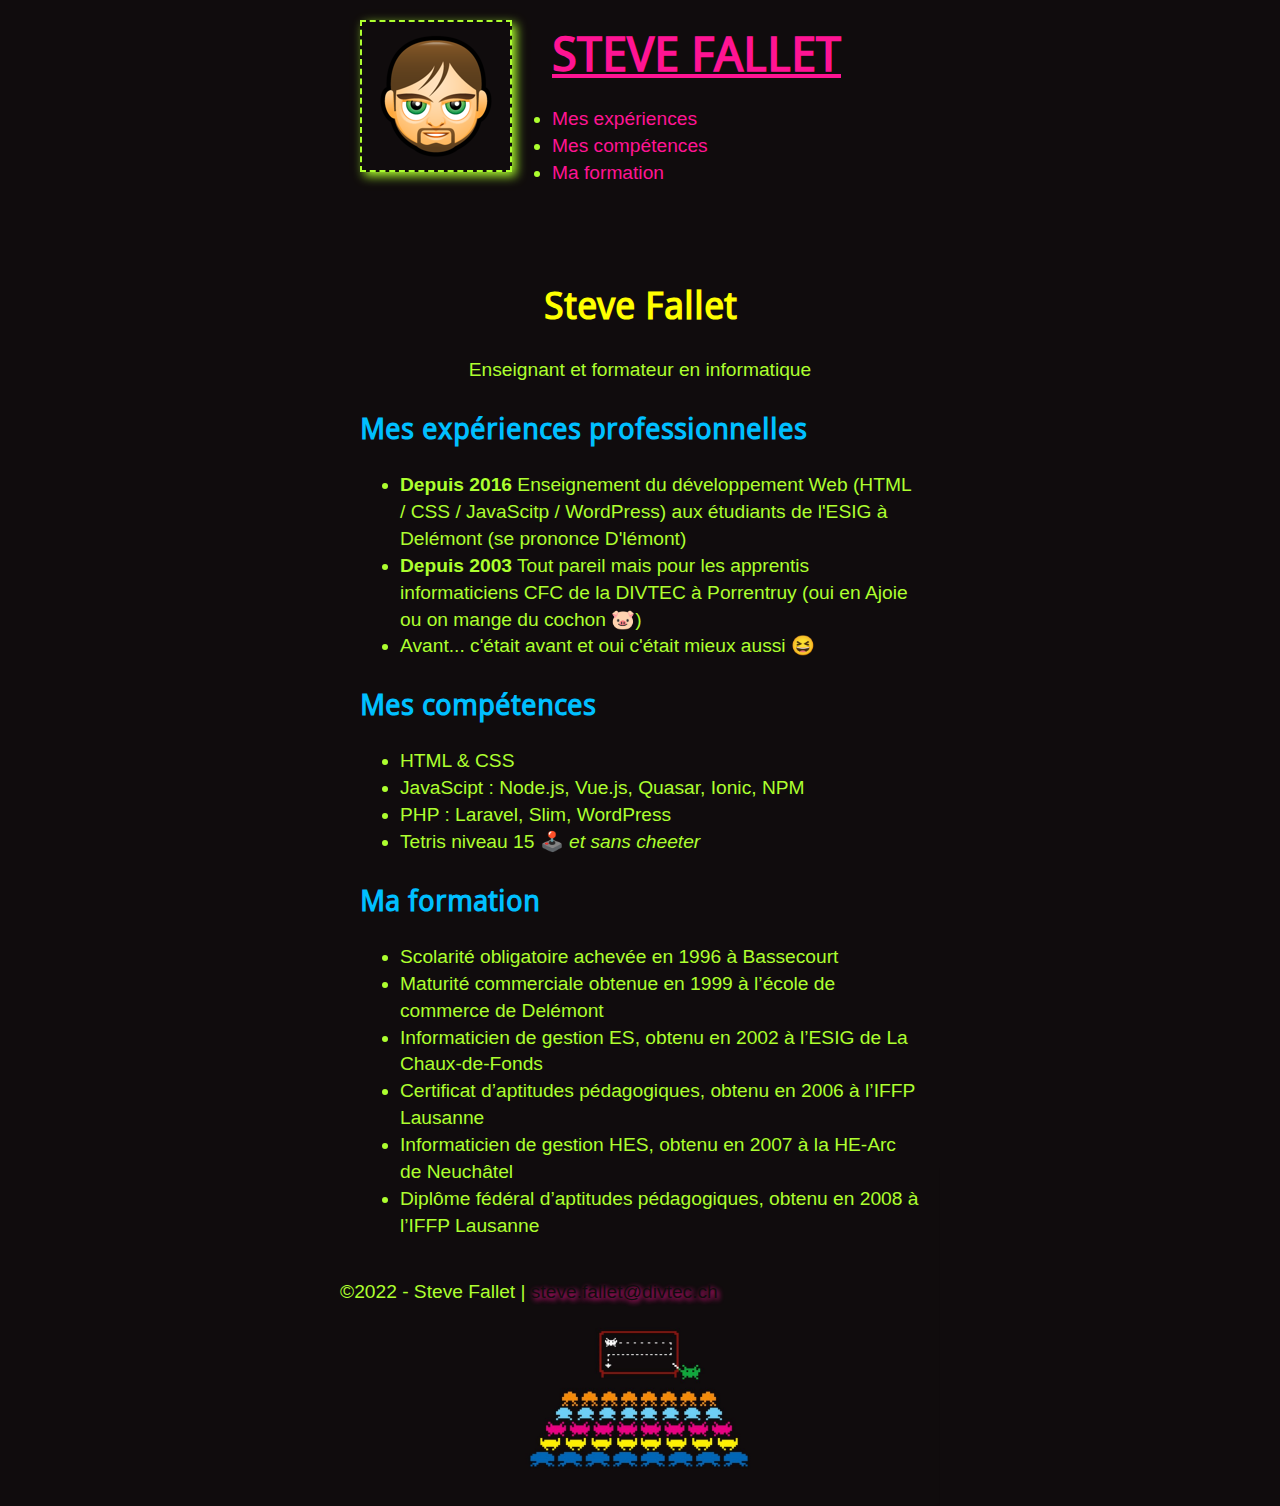
==== index.html @ e5296e8a "Initialize steve-fallet-cv-02" ====
<!DOCTYPE html>
<html lang="fr">
<head>
    <!-- Jeu de caractères utilisé pour l'encodage du fichier HTML -->
    <meta charset="UTF-8">
    <!-- Viewport -->
    <meta name="viewport" content="width=device-width, initial-scale=1.0">
    <!-- Titre de la page -->
    <title>Steve Fallet | Curriculum vitæ</title>
    <!-- Auteur -->
    <meta name="author" content="Steve Fallet">
    <!-- Description de la page -->
    <meta name="description" content="Le CV de Steve Fallet enseignant en informatique">
    <!-- Favicon -->
    <link rel="icon" type="image/png" href="favicon.ico" />
    <!-- CSS -->
    <link rel="stylesheet" href="css/normalize.css">
    <link rel="stylesheet" href="css/main.css">
</head>
<body>
<header>
    <a class="logo" href="img/steve-fallet-avatar.png">
        <img src="img/steve-fallet-avatar.png" alt="Avatar de Steve Fallet">
        Steve Fallet
    </a>

    <nav>
        <ul class="menu">
            <li>
                <a href="#expe">Mes expériences</a>
            </li>
            <li>
                <a href="#comp">Mes compétences</a>
            </li>
            <li>
                <a href="#formation">Ma formation</a>
            </li>
        </ul>
    </nav>
</header>
<main>
    <h1 id="top">Steve Fallet</h1>
    <p>Enseignant et formateur en informatique</p>

    <h2 id="expe">Mes expériences professionnelles</h2>

    <ul>
        <li><strong>Depuis 2016</strong> Enseignement du développement Web (HTML / CSS / JavaScitp / WordPress) aux étudiants de l'ESIG à Delémont (se prononce D'lémont)</li>
        <li><strong>Depuis 2003</strong> Tout pareil mais pour les apprentis informaticiens CFC de la DIVTEC à Porrentruy (oui en Ajoie ou on mange du cochon 🐷)  </li>
        <li>Avant... c'était avant et oui c'était mieux aussi 😆</li>
    </ul>

    <h2 id="comp">Mes compétences</h2>

    <ul>
        <li>HTML & CSS</li>
        <li>JavaScipt : Node.js, Vue.js, Quasar, Ionic, NPM</li>
        <li>PHP : Laravel, Slim, WordPress</li>
        <li>Tetris niveau 15 🕹️ <em>et sans cheeter</em></li>
    </ul>

    <h2 id="formation">Ma formation</h2>
    <ul>
        <li>Scolarité obligatoire achevée en 1996 à Bassecourt</li>
        <li>Maturité commerciale obtenue en 1999 à l’école de commerce de
            Delémont</li>
        <li>Informaticien de gestion ES, obtenu en 2002 à l’ESIG de La
            Chaux-de-Fonds</li>
        <li>Certificat d’aptitudes pédagogiques, obtenu en 2006 à l’IFFP
            Lausanne</li>
        <li>Informaticien de gestion HES, obtenu en 2007 à la HE-Arc de
            Neuchâtel</li>
        <li>Diplôme fédéral d’aptitudes pédagogiques, obtenu en 2008 à l’IFFP
            Lausanne</li>
    </ul>
</main>
<footer>
    &copy;2022 - Steve Fallet | <a href="mailto:steve.fallet@divtec.ch">steve.fallet@divtec.ch</a>
</footer>
</body>
</html>
---- css/main.css ----
@font-face
{
    font-family: 'droid_sansregular';
    src: url('../fonts/DroidSans-webfont.eot');
    src: url('../fonts/DroidSans-webfont.eot?#iefix') format('embedded-opentype'),
         url('../fonts/DroidSans-webfont.woff') format('woff'),
         url('../fonts/DroidSans-webfont.ttf') format('truetype'),
         url('../fonts/DroidSans-webfont.svg#droid_sansregular') format('svg');
    font-weight: normal;
    font-style: normal;
}

* {
    box-sizing: border-box;
}

body {
    font-family: Arial, sans-serif;
    font-weight: 400;
    font-size: 1.2rem;
    line-height: 1.4;
    color: greenyellow;
    background-color: #100c0d;
    background-image: url('../img/space-invaders.jpg');
    background-position: bottom;
    background-repeat: no-repeat;
    background-size: 600px;
    max-width: 600px;
    margin: 0 auto;
    padding-bottom: 200px;
}

img {
    max-width: 100%;
    height: auto;
    width: auto;
}

a {
    color: deeppink;
    text-decoration: none;
}

a:hover {
    color: darkmagenta;
}

h1, h2, .logo
{
    font-family: 'droid_sansregular', 'Arial', sans-serif;
}

h1 {
    color: yellow;
    font-size: 2em;
}

h1, h1 + p
{
    text-align: center;
}

h2 {
    color: deepskyblue;
}

header {
    padding: 20px;
}

header .logo {
    font-size: 3rem;
    font-weight: bold;
    text-decoration: underline;
    text-transform: uppercase;
}

header .logo img
{
    float: left;
    border: 2px dashed greenyellow;
    padding: 10px;
    margin-right: 40px;
    margin-bottom: 60px;
    box-shadow: 4px 4px 10px greenyellow;
}

main {
    clear: both;
    padding: 20px;
}

footer a {
    color: #100c0d;
    text-shadow: 2px 2px 5px deeppink;
}

footer a:hover {
    color: deeppink;
    text-shadow: 1px 1px 5px deeppink;
}
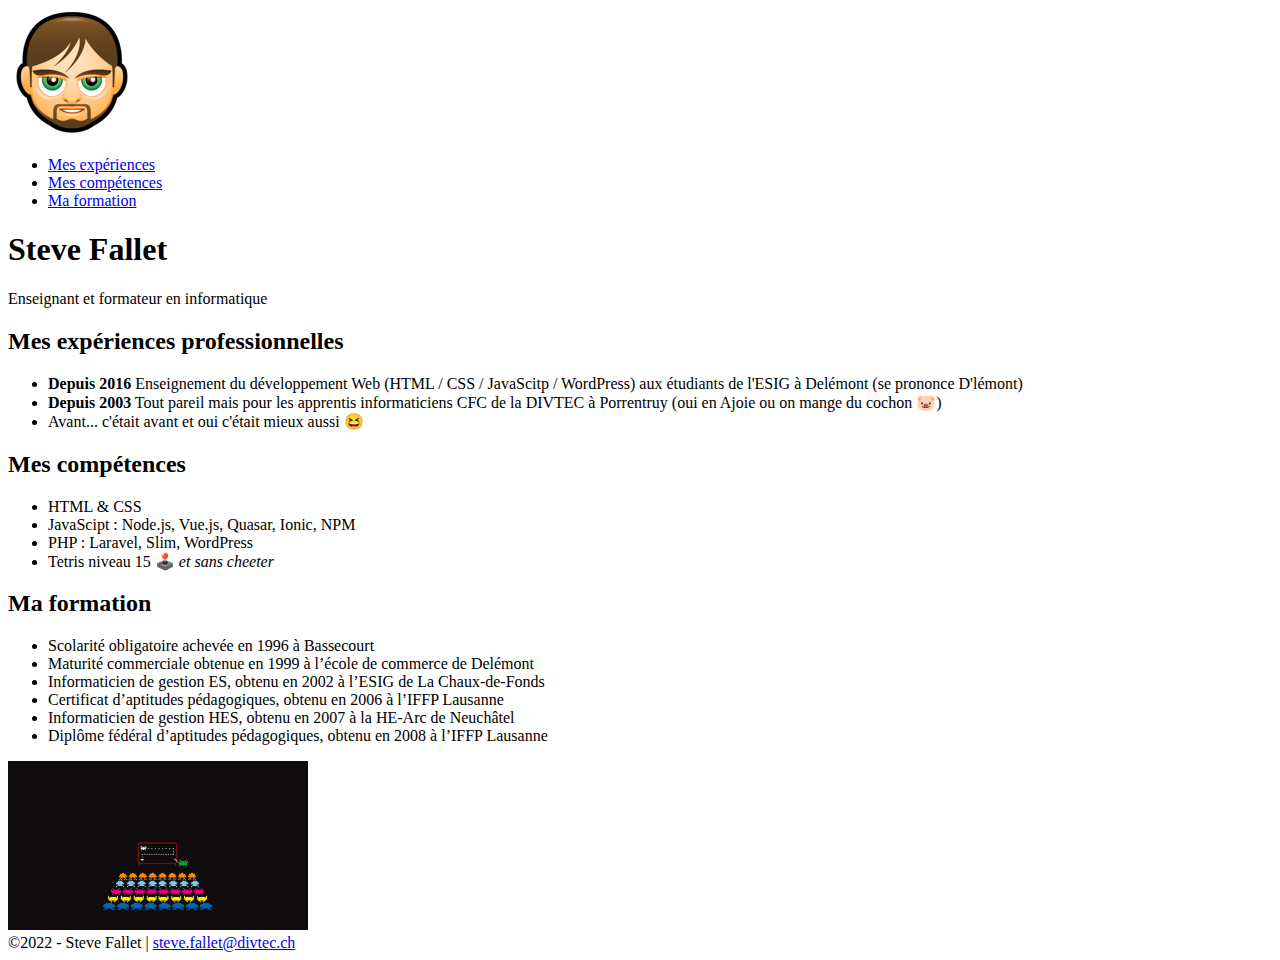
==== commit d1fa2ed1: "Initialize steve-fallet-cv-01" ====
--- a/index.html
+++ b/index.html
@@ -13,15 +13,11 @@
     <meta name="description" content="Le CV de Steve Fallet enseignant en informatique">
     <!-- Favicon -->
     <link rel="icon" type="image/png" href="favicon.ico" />
-    <!-- CSS -->
-    <link rel="stylesheet" href="css/normalize.css">
-    <link rel="stylesheet" href="css/main.css">
 </head>
 <body>
 <header>
     <a class="logo" href="img/steve-fallet-avatar.png">
         <img src="img/steve-fallet-avatar.png" alt="Avatar de Steve Fallet">
-        Steve Fallet
     </a>
 
     <nav>
@@ -33,7 +29,7 @@
                 <a href="#comp">Mes compétences</a>
             </li>
             <li>
-                <a href="#formation">Ma formation</a>
+                <a href="#comp">Ma formation</a>
             </li>
         </ul>
     </nav>
@@ -73,6 +69,7 @@
         <li>Diplôme fédéral d’aptitudes pédagogiques, obtenu en 2008 à l’IFFP
             Lausanne</li>
     </ul>
+    <img src="img/space-invaders.jpg" alt="Space Invaders la base !" width="300">
 </main>
 <footer>
     &copy;2022 - Steve Fallet | <a href="mailto:steve.fallet@divtec.ch">steve.fallet@divtec.ch</a>
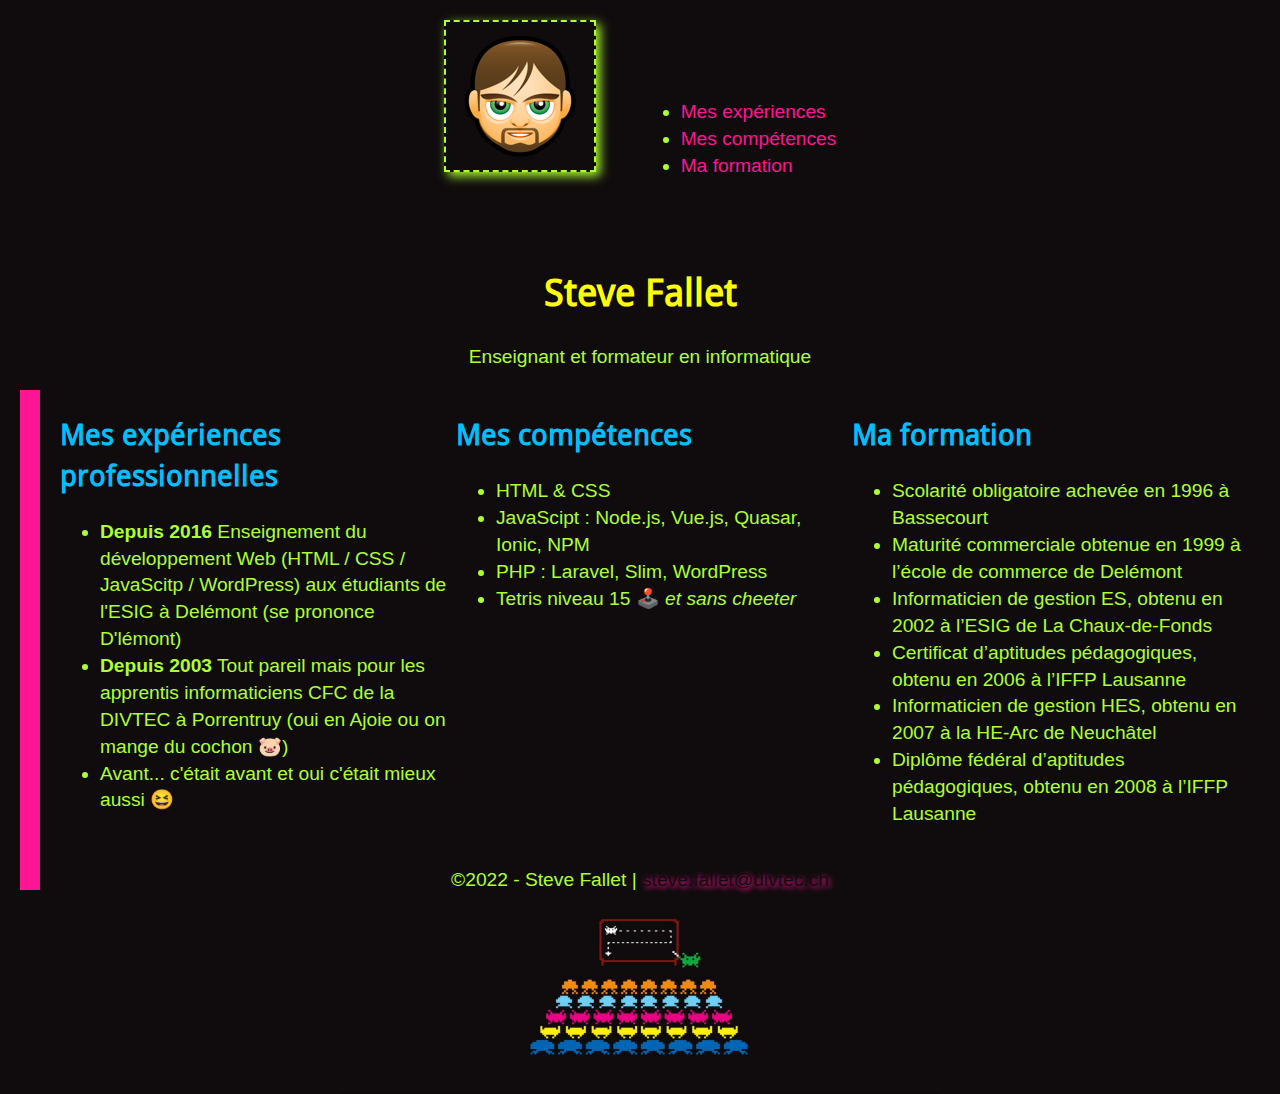
==== commit 084b5a68: "Initialize steve-fallet-cv-04" ====
--- a/index.html
+++ b/index.html
@@ -13,6 +13,10 @@
     <meta name="description" content="Le CV de Steve Fallet enseignant en informatique">
     <!-- Favicon -->
     <link rel="icon" type="image/png" href="favicon.ico" />
+    <!-- CSS -->
+    <link rel="stylesheet" href="css/normalize.css">
+    <link rel="stylesheet" href="css/main.css">
+    <link rel="stylesheet" href="css/responsive.css">
 </head>
 <body>
 <header>
@@ -29,7 +33,7 @@
                 <a href="#comp">Mes compétences</a>
             </li>
             <li>
-                <a href="#comp">Ma formation</a>
+                <a href="#formation">Ma formation</a>
             </li>
         </ul>
     </nav>
@@ -37,39 +41,44 @@
 <main>
     <h1 id="top">Steve Fallet</h1>
     <p>Enseignant et formateur en informatique</p>
+    <div class="liseret"></div>
+    <div class="cols">
+        <section>
+            <h2 id="expe">Mes expériences professionnelles</h2>
 
-    <h2 id="expe">Mes expériences professionnelles</h2>
+            <ul>
+                <li><strong>Depuis 2016</strong> Enseignement du développement Web (HTML / CSS / JavaScitp / WordPress) aux étudiants de l'ESIG à Delémont (se prononce D'lémont)</li>
+                <li><strong>Depuis 2003</strong> Tout pareil mais pour les apprentis informaticiens CFC de la DIVTEC à Porrentruy (oui en Ajoie ou on mange du cochon 🐷)  </li>
+                <li>Avant... c'était avant et oui c'était mieux aussi 😆</li>
+            </ul>
+        </section>
+        <section>
+            <h2 id="comp">Mes compétences</h2>
 
-    <ul>
-        <li><strong>Depuis 2016</strong> Enseignement du développement Web (HTML / CSS / JavaScitp / WordPress) aux étudiants de l'ESIG à Delémont (se prononce D'lémont)</li>
-        <li><strong>Depuis 2003</strong> Tout pareil mais pour les apprentis informaticiens CFC de la DIVTEC à Porrentruy (oui en Ajoie ou on mange du cochon 🐷)  </li>
-        <li>Avant... c'était avant et oui c'était mieux aussi 😆</li>
-    </ul>
-
-    <h2 id="comp">Mes compétences</h2>
-
-    <ul>
-        <li>HTML & CSS</li>
-        <li>JavaScipt : Node.js, Vue.js, Quasar, Ionic, NPM</li>
-        <li>PHP : Laravel, Slim, WordPress</li>
-        <li>Tetris niveau 15 🕹️ <em>et sans cheeter</em></li>
-    </ul>
-
-    <h2 id="formation">Ma formation</h2>
-    <ul>
-        <li>Scolarité obligatoire achevée en 1996 à Bassecourt</li>
-        <li>Maturité commerciale obtenue en 1999 à l’école de commerce de
-            Delémont</li>
-        <li>Informaticien de gestion ES, obtenu en 2002 à l’ESIG de La
-            Chaux-de-Fonds</li>
-        <li>Certificat d’aptitudes pédagogiques, obtenu en 2006 à l’IFFP
-            Lausanne</li>
-        <li>Informaticien de gestion HES, obtenu en 2007 à la HE-Arc de
-            Neuchâtel</li>
-        <li>Diplôme fédéral d’aptitudes pédagogiques, obtenu en 2008 à l’IFFP
-            Lausanne</li>
-    </ul>
-    <img src="img/space-invaders.jpg" alt="Space Invaders la base !" width="300">
+            <ul>
+                <li>HTML & CSS</li>
+                <li>JavaScipt : Node.js, Vue.js, Quasar, Ionic, NPM</li>
+                <li>PHP : Laravel, Slim, WordPress</li>
+                <li>Tetris niveau 15 🕹️ <em>et sans cheeter</em></li>
+            </ul>
+        </section>
+        <section>
+        <h2 id="formation">Ma formation</h2>
+            <ul>
+                <li>Scolarité obligatoire achevée en 1996 à Bassecourt</li>
+                <li>Maturité commerciale obtenue en 1999 à l’école de commerce de
+                    Delémont</li>
+                <li>Informaticien de gestion ES, obtenu en 2002 à l’ESIG de La
+                    Chaux-de-Fonds</li>
+                <li>Certificat d’aptitudes pédagogiques, obtenu en 2006 à l’IFFP
+                    Lausanne</li>
+                <li>Informaticien de gestion HES, obtenu en 2007 à la HE-Arc de
+                    Neuchâtel</li>
+                <li>Diplôme fédéral d’aptitudes pédagogiques, obtenu en 2008 à l’IFFP
+                    Lausanne</li>
+            </ul>
+        </section>
+    </div>
 </main>
 <footer>
     &copy;2022 - Steve Fallet | <a href="mailto:steve.fallet@divtec.ch">steve.fallet@divtec.ch</a>
--- a/css/main.css
+++ b/css/main.css
@@ -0,0 +1,103 @@
+@font-face
+{
+    font-family: 'droid_sansregular';
+    src: url('../fonts/DroidSans-webfont.eot');
+    src: url('../fonts/DroidSans-webfont.eot?#iefix') format('embedded-opentype'),
+         url('../fonts/DroidSans-webfont.woff') format('woff'),
+         url('../fonts/DroidSans-webfont.ttf') format('truetype'),
+         url('../fonts/DroidSans-webfont.svg#droid_sansregular') format('svg');
+    font-weight: normal;
+    font-style: normal;
+}
+
+* {
+    box-sizing: border-box;
+}
+
+body {
+    font-family: Arial, sans-serif;
+    font-weight: 400;
+    font-size: 1.2rem;
+    line-height: 1.4;
+    color: greenyellow;
+    background-color: #100c0d;
+    background-image: url('../img/space-invaders.jpg');
+    background-position: bottom;
+    background-repeat: no-repeat;
+    background-size: 600px;
+    padding-bottom: 200px;
+}
+
+img {
+    max-width: 100%;
+    height: auto;
+    width: auto;
+}
+
+a {
+    color: deeppink;
+    text-decoration: none;
+}
+
+a:hover {
+    color: darkmagenta;
+}
+
+h1, h2, .logo
+{
+    font-family: 'droid_sansregular', 'Arial', sans-serif;
+}
+
+h1 {
+    color: yellow;
+    font-size: 2em;
+}
+
+h1, h1 + p
+{
+    text-align: center;
+}
+
+h2 {
+    color: deepskyblue;
+}
+
+header {
+    padding: 20px;
+    text-align: center;
+}
+
+header .logo img {
+    border: 2px dashed greenyellow;
+    padding: 10px;
+    margin-right: 40px;
+    box-shadow: 4px 4px 10px greenyellow;
+}
+
+header nav {
+    display: inline-block;
+    text-align: left;
+}
+
+main {
+    clear: both;
+    padding: 20px;
+}
+
+main .liseret {
+   display: none;
+}
+
+footer {
+    text-align: center;
+}
+
+footer a {
+    color: #100c0d;
+    text-shadow: 2px 2px 5px deeppink;
+}
+
+footer a:hover {
+    color: deeppink;
+    text-shadow: 1px 1px 5px deeppink;
+}
--- a/css/responsive.css
+++ b/css/responsive.css
@@ -0,0 +1,29 @@
+/* Pour les écrans >= 660px */
+@media screen and (min-width: 660px) {
+    /* On affiche le liseret */
+    main .liseret {
+        display: block;
+        position: absolute;
+        background-color: deeppink;
+        width: 20px;
+        height: 500px;
+    }
+
+    /* Ajout de flex pour affichage en colonnes */
+    main .cols {
+        margin-left: 40px;
+        display: flex;
+        flex-wrap: wrap;
+    }
+    /* Contenu sur 2 colonnes */
+    main .cols section {
+       flex-basis: 50%;
+    }
+}
+/* Pour les Ã©écrans >= 910px */
+@media screen and (min-width: 910px) {
+    /* Contenu sur 2 colonnes */
+    main .cols section {
+        flex-basis: 33%;
+    }
+}
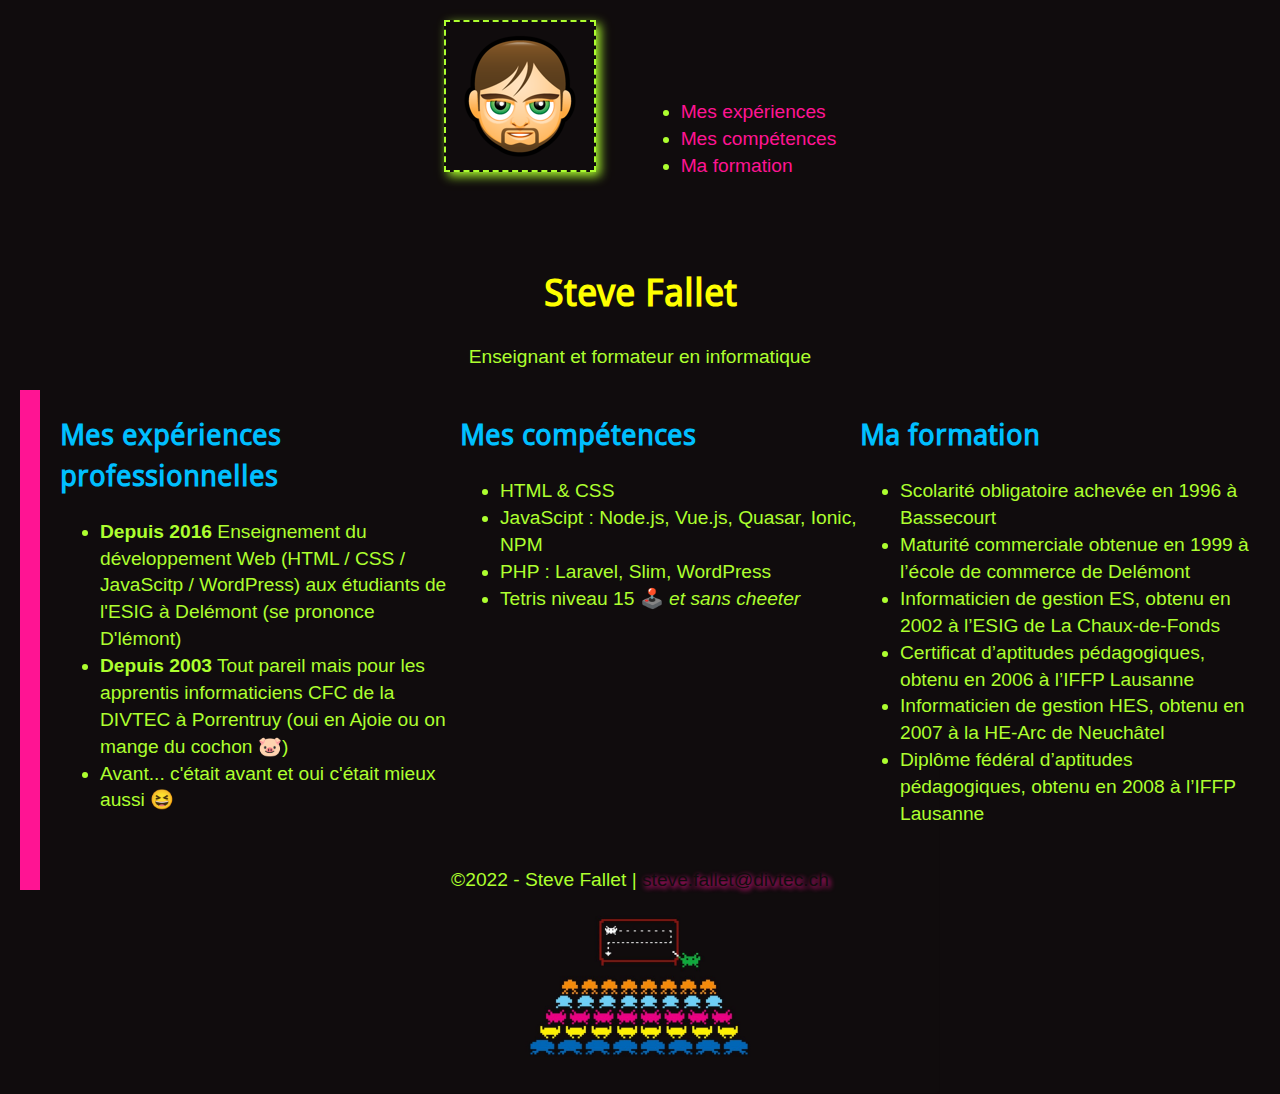
==== commit d422baa7: "Initialize steve-fallet-cv-03" ====
--- a/index.html
+++ b/index.html
@@ -16,7 +16,6 @@
     <!-- CSS -->
     <link rel="stylesheet" href="css/normalize.css">
     <link rel="stylesheet" href="css/main.css">
-    <link rel="stylesheet" href="css/responsive.css">
 </head>
 <body>
 <header>
@@ -63,7 +62,7 @@
             </ul>
         </section>
         <section>
-        <h2 id="formation">Ma formation</h2>
+            <h2 id="formation">Ma formation</h2>
             <ul>
                 <li>Scolarité obligatoire achevée en 1996 à Bassecourt</li>
                 <li>Maturité commerciale obtenue en 1999 à l’école de commerce de
--- a/css/main.css
+++ b/css/main.css
@@ -85,7 +85,20 @@
 }
 
 main .liseret {
-   display: none;
+    position: absolute;
+    background-color: deeppink;
+    width: 20px;
+    height: 500px;
+}
+
+main .cols {
+    margin-left: 40px;
+    display: flex;
+    flex-wrap: wrap;
+}
+
+main .cols section {
+    flex: 1;
 }
 
 footer {
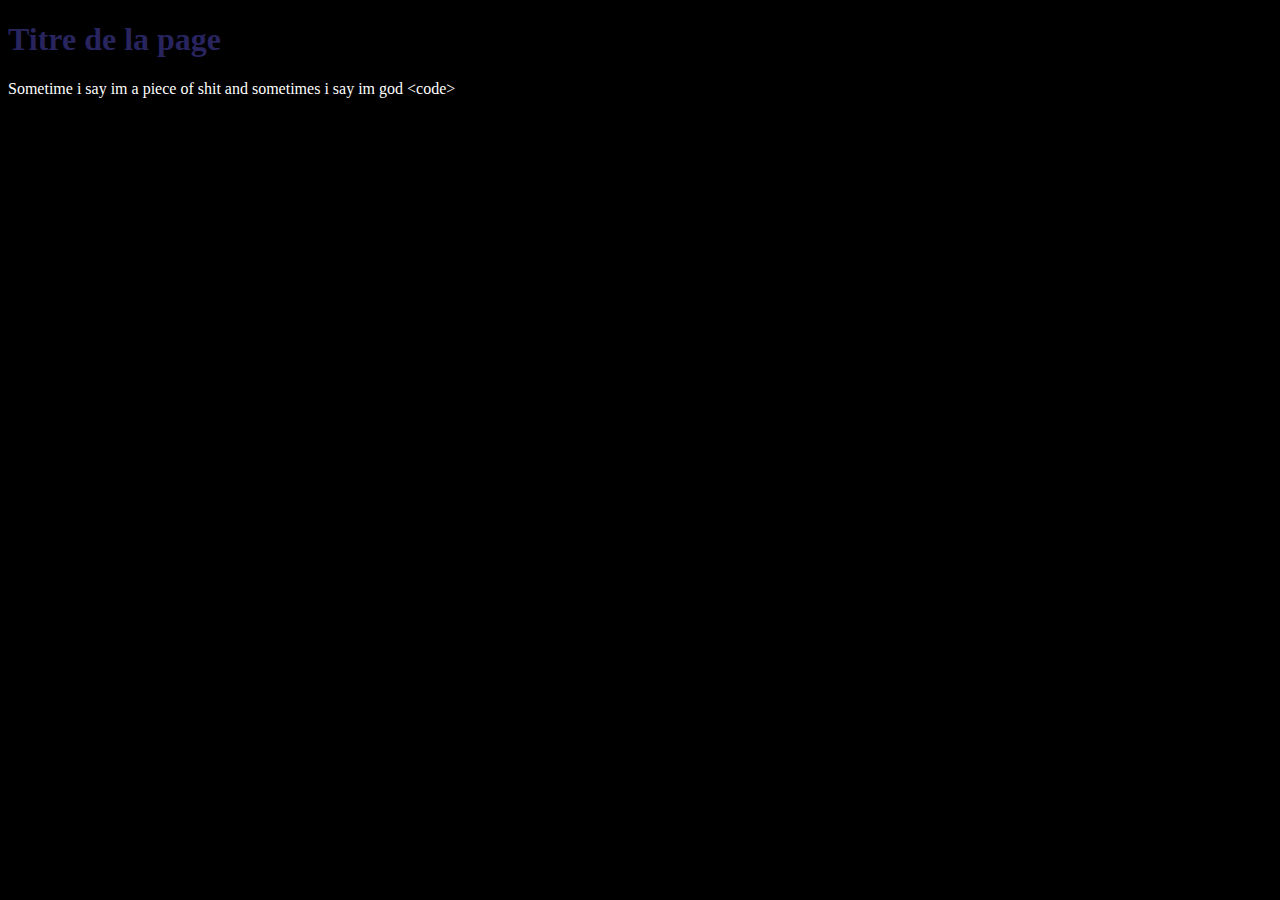
==== commit 0e35c606: "ajout index et icône" ====
--- a/index.html
+++ b/index.html
@@ -1,86 +1,28 @@
 <!DOCTYPE html>
-<html lang="fr">
+<html lang="fr"> <!-- précise la langue du contenu de la page -->
 <head>
     <!-- Jeu de caractères utilisé pour l'encodage du fichier HTML -->
     <meta charset="UTF-8">
-    <!-- Viewport -->
+
+    <!-- Très important !!! Bloque le zoom automatique sur smartphones -->
     <meta name="viewport" content="width=device-width, initial-scale=1.0">
+
     <!-- Titre de la page -->
-    <title>Steve Fallet | Curriculum vitæ</title>
+    <title>Tristan Petignat | Mon 1er code</title>
+
     <!-- Auteur -->
-    <meta name="author" content="Steve Fallet">
-    <!-- Description de la page -->
-    <meta name="description" content="Le CV de Steve Fallet enseignant en informatique">
-    <!-- Favicon -->
-    <link rel="icon" type="image/png" href="favicon.ico" />
-    <!-- CSS -->
-    <link rel="stylesheet" href="css/normalize.css">
-    <link rel="stylesheet" href="css/main.css">
+    <meta name="author" content="Tristan Petignat">
+
+    <!-- Favicons : icône de la page dans plusieurs tailles et formats -->
+    <link rel="apple-touch-icon" sizes="180x180" href="./icone/apple-touch-icon.png">
+    <link rel="icon" type="image/png" sizes="32x32" href="./icone/favicon-32x32.png">
+    <link rel="icon" type="image/png" sizes="16x16" href="./icone/favicon-16x16.png">
+    <link rel="manifest" href="./icone/site.webmanifest">
+    <!-- Styles CSS -->
+<link rel="stylesheet" href="css/Main.css">
 </head>
 <body>
-<header>
-    <a class="logo" href="img/steve-fallet-avatar.png">
-        <img src="img/steve-fallet-avatar.png" alt="Avatar de Steve Fallet">
-    </a>
-
-    <nav>
-        <ul class="menu">
-            <li>
-                <a href="#expe">Mes expériences</a>
-            </li>
-            <li>
-                <a href="#comp">Mes compétences</a>
-            </li>
-            <li>
-                <a href="#formation">Ma formation</a>
-            </li>
-        </ul>
-    </nav>
-</header>
-<main>
-    <h1 id="top">Steve Fallet</h1>
-    <p>Enseignant et formateur en informatique</p>
-    <div class="liseret"></div>
-    <div class="cols">
-        <section>
-            <h2 id="expe">Mes expériences professionnelles</h2>
-
-            <ul>
-                <li><strong>Depuis 2016</strong> Enseignement du développement Web (HTML / CSS / JavaScitp / WordPress) aux étudiants de l'ESIG à Delémont (se prononce D'lémont)</li>
-                <li><strong>Depuis 2003</strong> Tout pareil mais pour les apprentis informaticiens CFC de la DIVTEC à Porrentruy (oui en Ajoie ou on mange du cochon 🐷)  </li>
-                <li>Avant... c'était avant et oui c'était mieux aussi 😆</li>
-            </ul>
-        </section>
-        <section>
-            <h2 id="comp">Mes compétences</h2>
-
-            <ul>
-                <li>HTML & CSS</li>
-                <li>JavaScipt : Node.js, Vue.js, Quasar, Ionic, NPM</li>
-                <li>PHP : Laravel, Slim, WordPress</li>
-                <li>Tetris niveau 15 🕹️ <em>et sans cheeter</em></li>
-            </ul>
-        </section>
-        <section>
-            <h2 id="formation">Ma formation</h2>
-            <ul>
-                <li>Scolarité obligatoire achevée en 1996 à Bassecourt</li>
-                <li>Maturité commerciale obtenue en 1999 à l’école de commerce de
-                    Delémont</li>
-                <li>Informaticien de gestion ES, obtenu en 2002 à l’ESIG de La
-                    Chaux-de-Fonds</li>
-                <li>Certificat d’aptitudes pédagogiques, obtenu en 2006 à l’IFFP
-                    Lausanne</li>
-                <li>Informaticien de gestion HES, obtenu en 2007 à la HE-Arc de
-                    Neuchâtel</li>
-                <li>Diplôme fédéral d’aptitudes pédagogiques, obtenu en 2008 à l’IFFP
-                    Lausanne</li>
-            </ul>
-        </section>
-    </div>
-</main>
-<footer>
-    &copy;2022 - Steve Fallet | <a href="mailto:steve.fallet@divtec.ch">steve.fallet@divtec.ch</a>
-</footer>
+<h1>Titre de la page</h1>
+<p>Sometime i say im a piece of shit and sometimes i say im god &lt;code&gt;</p>
 </body>
-</html>
+</html>--- a/css/Main.css
+++ b/css/Main.css
@@ -0,0 +1,8 @@
+body {
+    background: black;
+    color: white;
+}
+
+h1 {
+    color: #28245e;
+}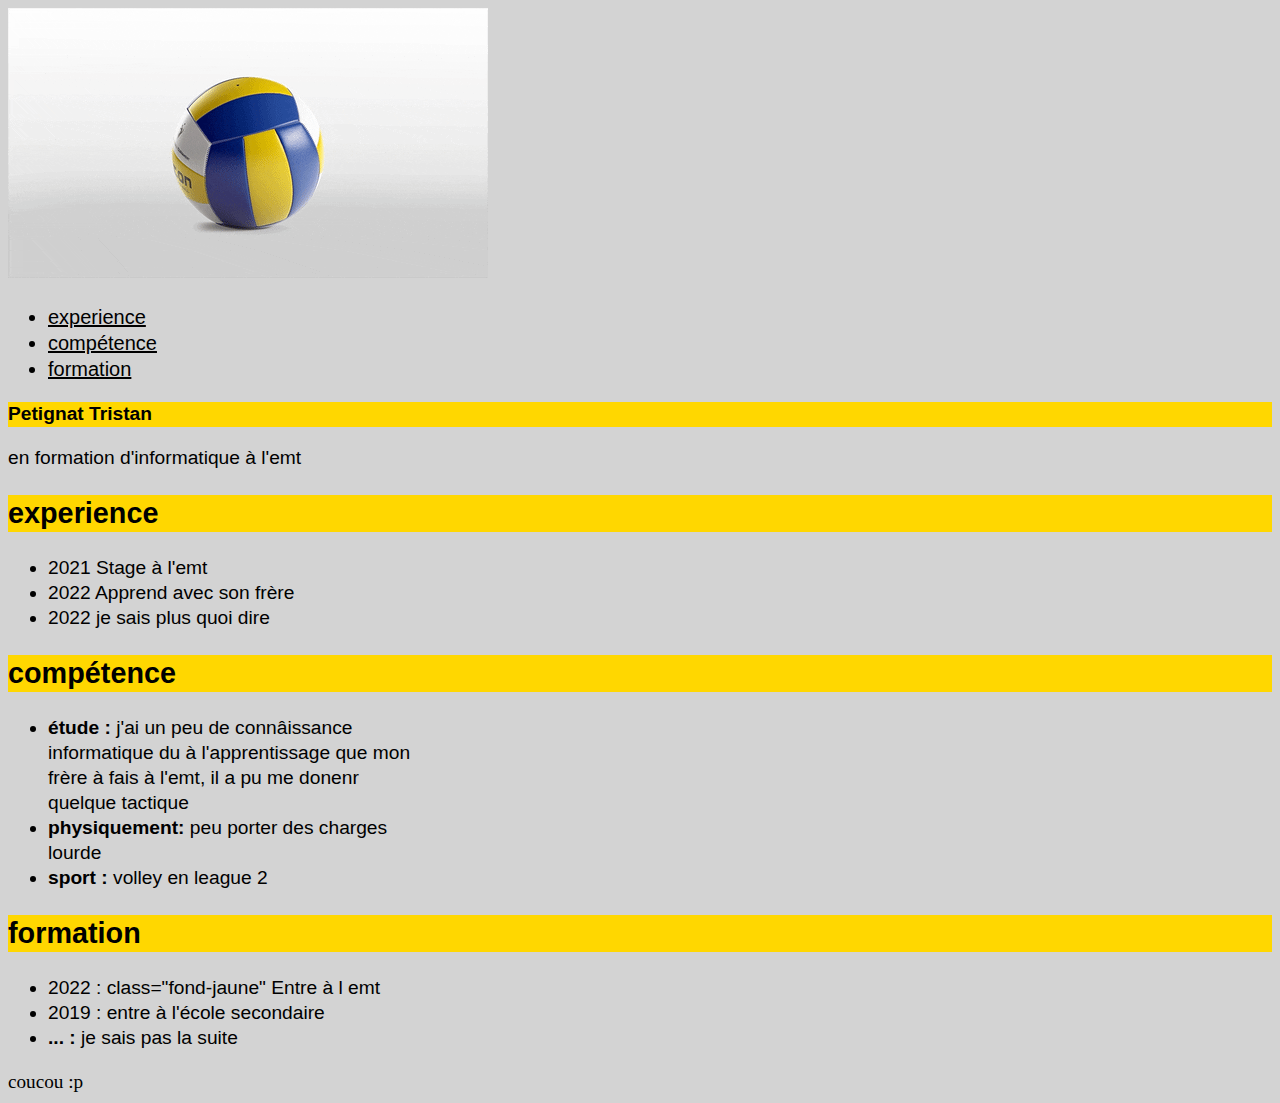
==== commit 79e6a16f: "ajout police" ====
--- a/index.html
+++ b/index.html
@@ -8,7 +8,7 @@
     <meta name="viewport" content="width=device-width, initial-scale=1.0">
 
     <!-- Titre de la page -->
-    <title>Tristan Petignat | Mon 1er code</title>
+    <title>Tristan Petignat | CV</title>
 
     <!-- Auteur -->
     <meta name="author" content="Tristan Petignat">
@@ -19,10 +19,54 @@
     <link rel="icon" type="image/png" sizes="16x16" href="./icone/favicon-16x16.png">
     <link rel="manifest" href="./icone/site.webmanifest">
     <!-- Styles CSS -->
-<link rel="stylesheet" href="css/Main.css">
+    <link rel="stylesheet" href="css/Main.css">
+
 </head>
 <body>
-<h1>Titre de la page</h1>
-<p>Sometime i say im a piece of shit and sometimes i say im god &lt;code&gt;</p>
+<header>
+    <a href="images"> <img class="logo"src="/images/volley.gif" alt="/images/volley.gif">
+    </a>
+    <nav>
+        <ul>
+
+            <li>
+                <a href="#Experience">experience</a></li>
+            <li>
+                <a href="#Compétence">compétence</a></li>
+            <li>
+                <a href="#Formation">formation</a></li>
+        </ul>
+    </nav>
+</header>
+<main>
+    <h1>Petignat Tristan</h1>
+    <p>en formation d'informatique à l'emt</p>
+
+    <h2 id="Experience"> experience</h2>
+    <ul>
+        <li class="trop fort fond-jaune">2021 Stage à l'emt</li>
+        <li> 2022 Apprend avec son frère</li>
+        <li> 2022 je sais plus quoi dire</li>
+    </ul>
+
+    <h2 id="Compétence"> compétence</h2>
+    <ul>
+        <li><strong> étude :</strong> j'ai un peu de connâissance informatique du à l'apprentissage que mon frère à fais à l'emt, il a pu me donenr quelque tactique</li>
+        <li><strong> physiquement:</strong> peu porter des charges lourde</li>
+        <li><strong> sport :</strong> volley en league 2</li>
+    </ul>
+    <h2 id="Formation"> formation</h2>
+    <ul>
+        <li>2022 : class="fond-jaune" Entre à l emt </li>
+        <li>2019 : entre à l'école secondaire</li>
+        <li><strong> ... :</strong> je sais pas la suite</li>
+    </ul>
+
+</main>
+
+<p></p>
+<footer>
+    coucou :p
+</footer>
 </body>
 </html>--- a/css/Main.css
+++ b/css/Main.css
@@ -1,8 +1,44 @@
 body {
-    background: black;
-    color: white;
+    background: lightgrey;
+    font-family:Roboto, sans-serif ;
+    color: black;
+    font-size: 1.2em;
+    line-height: 1.3;
+    text-align: left;
+    background-image:
+}
+
+
+a {
+    color: black;
+}
+
+h2 {
+    background-color: gold;
+
 }
 
 h1 {
-    color: #28245e;
-}+    background-color: gold;
+    font-size: 1em;
+    background-image:
+}
+
+footer {
+    font-family: "Wingdings";
+}
+
+li {
+    max-width: 375px;
+}
+
+image {
+    max-width: 100px;
+}
+header {
+    font-size: 20px;
+}
+text {
+    text-align: left;
+}
+
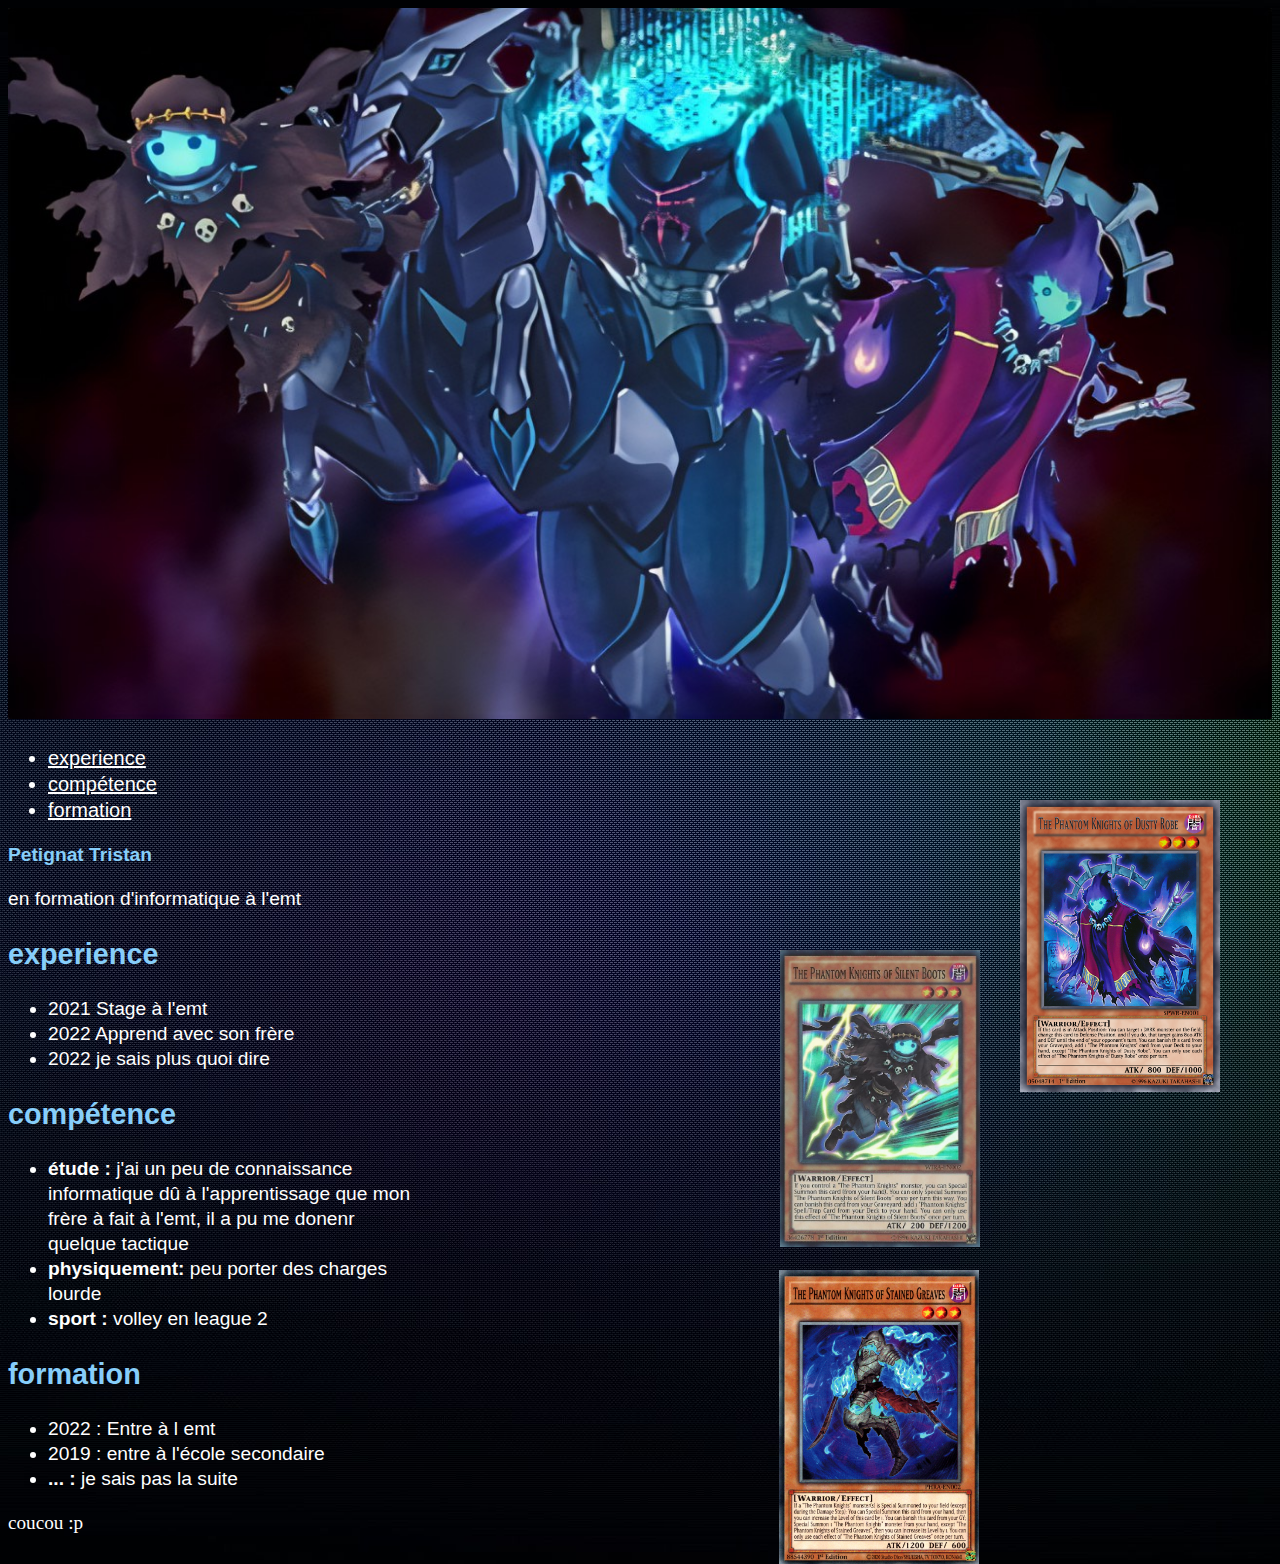
==== commit ddd5a964: "ajout police" ====
--- a/index.html
+++ b/index.html
@@ -22,13 +22,15 @@
     <link rel="stylesheet" href="css/Main.css">
 
 </head>
+    <!--début du body-->
 <body>
 <header>
-    <a href="images"> <img class="logo"src="/images/volley.gif" alt="/images/volley.gif">
+    <!--insertion image en haut de page-->
+    <a href="images"> <img class="logo" src="/images/phantom.jfif" alt="/images/phantom">
     </a>
     <nav>
         <ul>
-
+            <!--création des textes qui seront liés-->
             <li>
                 <a href="#Experience">experience</a></li>
             <li>
@@ -38,10 +40,13 @@
         </ul>
     </nav>
 </header>
+<!--début dû main-->
 <main>
+    <!--Titre 1 avec phrase en dessous-->
     <h1>Petignat Tristan</h1>
     <p>en formation d'informatique à l'emt</p>
 
+    <!--lien vers le mot experience-->
     <h2 id="Experience"> experience</h2>
     <ul>
         <li class="trop fort fond-jaune">2021 Stage à l'emt</li>
@@ -49,22 +54,39 @@
         <li> 2022 je sais plus quoi dire</li>
     </ul>
 
+    <!--lien vers le mot compétence-->
     <h2 id="Compétence"> compétence</h2>
     <ul>
-        <li><strong> étude :</strong> j'ai un peu de connâissance informatique du à l'apprentissage que mon frère à fais à l'emt, il a pu me donenr quelque tactique</li>
+        <li><strong> étude :</strong> j'ai un peu de connaissance informatique dû à l'apprentissage que mon frère à fait à l'emt, il a pu me donenr quelque tactique</li>
         <li><strong> physiquement:</strong> peu porter des charges lourde</li>
         <li><strong> sport :</strong> volley en league 2</li>
     </ul>
+    <!--lien vers le mot formation-->
     <h2 id="Formation"> formation</h2>
     <ul>
-        <li>2022 : class="fond-jaune" Entre à l emt </li>
+        <li>2022 : Entre à l emt </li>
         <li>2019 : entre à l'école secondaire</li>
         <li><strong> ... :</strong> je sais pas la suite</li>
     </ul>
+    <aside>
+        <!--image sur le côté-->
+        <div class= "cape">
+        <a href="images"> <img class="logo" src="/images/cape.png" alt="/images/cape">
+        </a>
+        </div>
 
+        <div class="botte">
+        <a href="images"> <img class="boot" src="/images/boot.png" alt="/images/boot">
+        </a>
+        </div>
+
+        <div class="greaves">
+            <a href="images"> <img class="boot" src="/images/greaves.png" alt="/images/greaves">
+            </a>
+        </div>
+
+    </aside>
 </main>
-
-<p></p>
 <footer>
     coucou :p
 </footer>
--- a/css/Main.css
+++ b/css/Main.css
@@ -1,44 +1,64 @@
 body {
-    background: lightgrey;
     font-family:Roboto, sans-serif ;
-    color: black;
+    color: white;
     font-size: 1.2em;
     line-height: 1.3;
-    text-align: left;
-    background-image:
+    text-align: -moz-left;
+    background-image:url(../images/fond_color.jpg)
+}
+
+img {
+    max-width: 100%;
+    height: auto;
+}
+
+a {
+    color: white;
 }
 
 
-a {
-    color: black;
+h1 {
+    font-size: 1em;
+    color: lightskyblue;
 }
 
+
 h2 {
-    background-color: gold;
-
+    color: lightskyblue;
 }
 
-h1 {
-    background-color: gold;
-    font-size: 1em;
-    background-image:
+
+footer {
+    font-family: "Wingdings", serif;
 }
 
-footer {
-    font-family: "Wingdings";
-}
 
 li {
     max-width: 375px;
 }
 
-image {
-    max-width: 100px;
-}
+
 header {
     font-size: 20px;
 }
-text {
-    text-align: left;
+
+.cape {
+    position: absolute;
+    top: 800px;
+    width: 200px;
+    right: 60px;
 }
 
+.boot {
+    position: absolute;
+    top: 950px;
+    width: 200px;
+    right: 300px;
+}
+
+.greaves {
+    position: absolute;
+    top: 320px;
+    width: 200px;
+    right: 1px;
+}